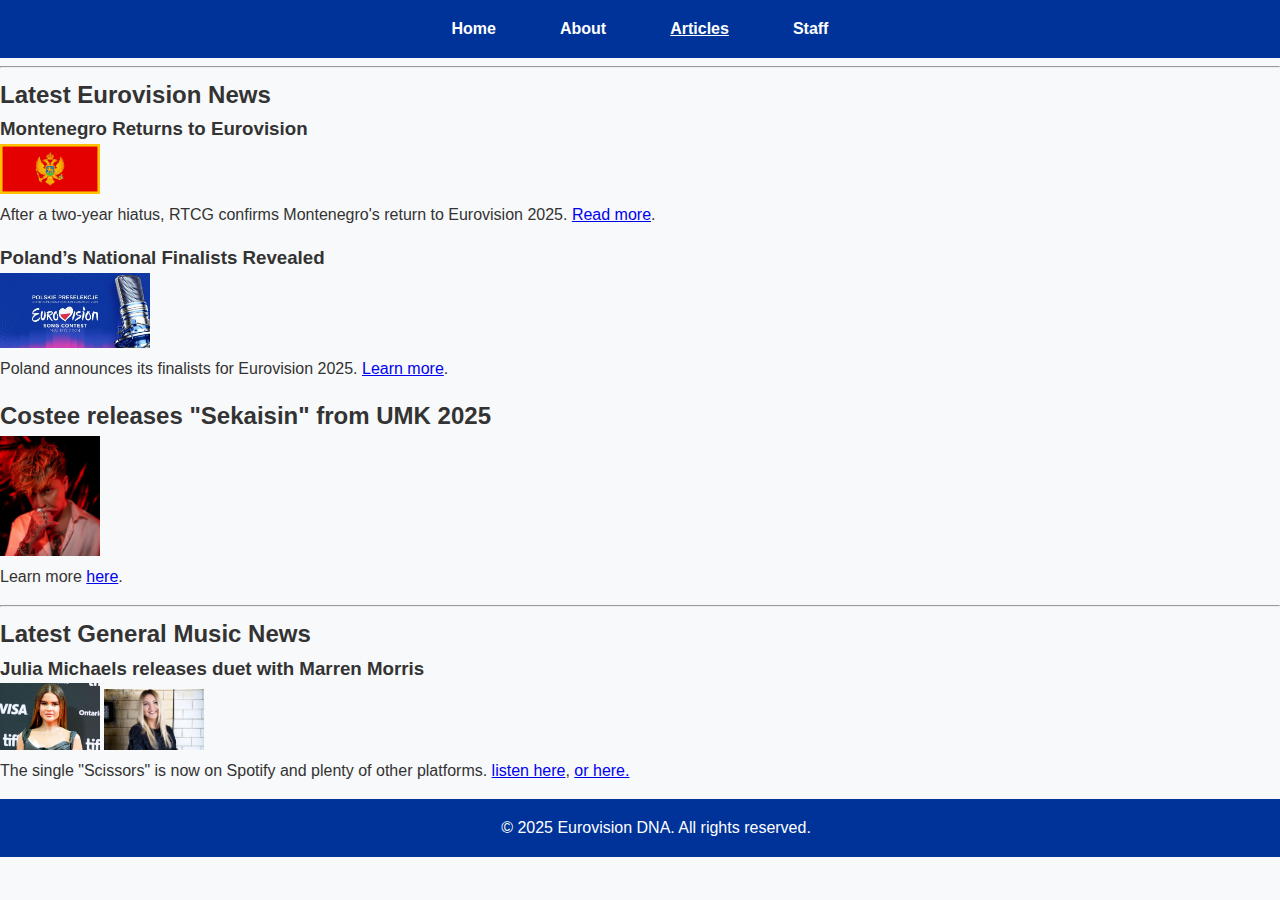
==== index.html @ eb4e88f5 "Update index.html" ====
<!DOCTYPE html>
<html lang="en">
<head>
  <meta charset="UTF-8">
  <meta name="viewport" content="width=device-width, initial-scale=1.0">
  <title>Eurovision DNA</title>
  <link rel="stylesheet" href="assets/styles.css">
</head>
  <body>
  <header>
    <nav>
      <ul>
        <li><a href="index.html">Home</a></li>
        <li><a href="about.html">About</a></li>
        <li><a href="articles.html" class="active">Articles</a></li>
        <li><a href="staff.html">Staff</a></li>
      </ul>
    </nav>
  </header>


        <hr class="section-divider">

        <section class="eurovision-news">
  <h2>Latest Eurovision News</h2>
  <!-- Eurovision news content -->
        </section>
            <article>
    <h3>Montenegro Returns to Eurovision</h3>
    <img src="assets/images/Flag_of_Montenegro.svg.png" alt="Montenegro Flag" style="width: 100px; height: auto;">
    <p>After a two-year hiatus, RTCG confirms Montenegro's return to Eurovision 2025. <a href="https://eurovision.tv/story/montenegro-return-eurovision-song-contest-2025">Read more</a>.</p>
  </article>
  <article>
    <h3>Poland’s National Finalists Revealed</h3>
    <img src="assets/images/poland-konkursu-piosenki-eurowizji-2024.jpg" alt="Poland National Final Logo" style="width: 150px; height: auto;">
    <p>Poland announces its finalists for Eurovision 2025. <a href="https://eurovoix.com/2025/01/14/poland-eurovision-2025-national-selection-participants-revealed/">Learn more</a>.</p>
  </article>
            <article>
  <h2>Costee releases "Sekaisin" from UMK 2025</h2>
                <img src="assets/images/ab6761610000e5eb569eae3501cbdab72e444b37.jpeg" alt="Costee" style="width: 100px; height: auto;">
  <p>Learn more <a href="https://www.esccovers.com/finland-costee-releases-sekaisin-from-umk-2025/?fbclid=IwY2xjawHzXLVleHRuA2FlbQIxMQABHUyqRS1yOIt8DYiSxzHWd7ZOxwOErYnNiMkOj1BxCPHSbTYs0IaZG2x7dA_aem_oQzm2VRE2Q3iWW9tyIQpnQ" target="_blank" rel="noopener noreferrer">here</a>.</p>
</article>

        <hr>

       <section class="general-music-news">
  <h2>Latest General Music News</h2>
  <!-- General music news content -->
</section>
            <article>
    <h3>Julia Michaels releases duet with Marren Morris</h3>
    <img src="assets/images/Marren_Morris.jpg" alt="Marren Morris" style="width: 100px; height: auto;">
<img src="assets/images/Julia_Michaels.jpg" alt="Julia Michaels" style="width: 100px; height: auto;">
    <p>The single "Scissors" is now on Spotify and plenty of other platforms. <a href="https://open.spotify.com/intl-pt/track/3JNgfzJac40BSzCc3H0e1i?si=a7cf78aa0b8d44a6">listen here</a>, <a href="https://youtu.be/0kxyE34B_rw?si=OwT6Xfkum58nBawD">or here.</a></p>
  </article>
            
</section>
    </main>
    
    <footer>
        <p>&copy; 2025 Eurovision DNA. All rights reserved.</p>
    </footer>
</body>
</html>
---- assets/styles.css ----
/* General Reset */
body, h1, h2, h3, p, nav, a {
    margin: 0;
    padding: 0;
    font-family: 'Arial', sans-serif;
    box-sizing: border-box;
}

body {
    line-height: 1.6;
    background: #f8f9fa;
    color: #333;
}

header {
    background: #0047AB;
    padding: 1rem 0;
    text-align: center;
}

nav a {
    color: #fff;
    text-decoration: none;
    margin: 0 1rem;
}

nav a:hover {
    text-decoration: underline;
}

.hero {
    padding: 2rem;
    text-align: center;
    background: #ffcc00;
    color: #0047AB;
}

.news-highlights {
    padding: 1rem;
    background: #fff;
    margin: 1rem;
    border-radius: 5px;
    box-shadow: 0 2px 5px rgba(0, 0, 0, 0.1);
}

article {
    margin-bottom: 1rem;
}

footer {
    text-align: center;
    padding: 1rem 0;
    background: #0047AB;
    color: #fff;
}

body {
  font-family: Arial, sans-serif;
  margin: 0;
  padding: 0;
  background-color: #f8f9fa;
  color: #333;
}

header {
  background-color: #003399;
  padding: 1rem;
}

nav ul {
  list-style: none;
  display: flex;
  justify-content: center;
  margin: 0;
  padding: 0;
}

nav ul li {
  margin: 0 1rem;
}

nav ul li a {
  text-decoration: none;
  color: #fff;
  font-weight: bold;
}

nav ul li a.active {
  text-decoration: underline;
}

.intro {
  text-align: center;
  margin: 2rem auto;
  padding: 1rem;
  background-color: #ffc300;
  border-radius: 8px;
  max-width: 800px;
}

.staff-card {
  text-align: center;
  margin: 2rem auto;
  max-width: 400px;
}

.staff-card img {
  width: 100%;
  border-radius: 8px;
}

footer {
  background-color: #003399;
  color: #fff;
  text-align: center;
  padding: 1rem;
  position: relative;
  bottom: 0;
  width: 100%;
}

<link rel="stylesheet" href="assets/styles.css">
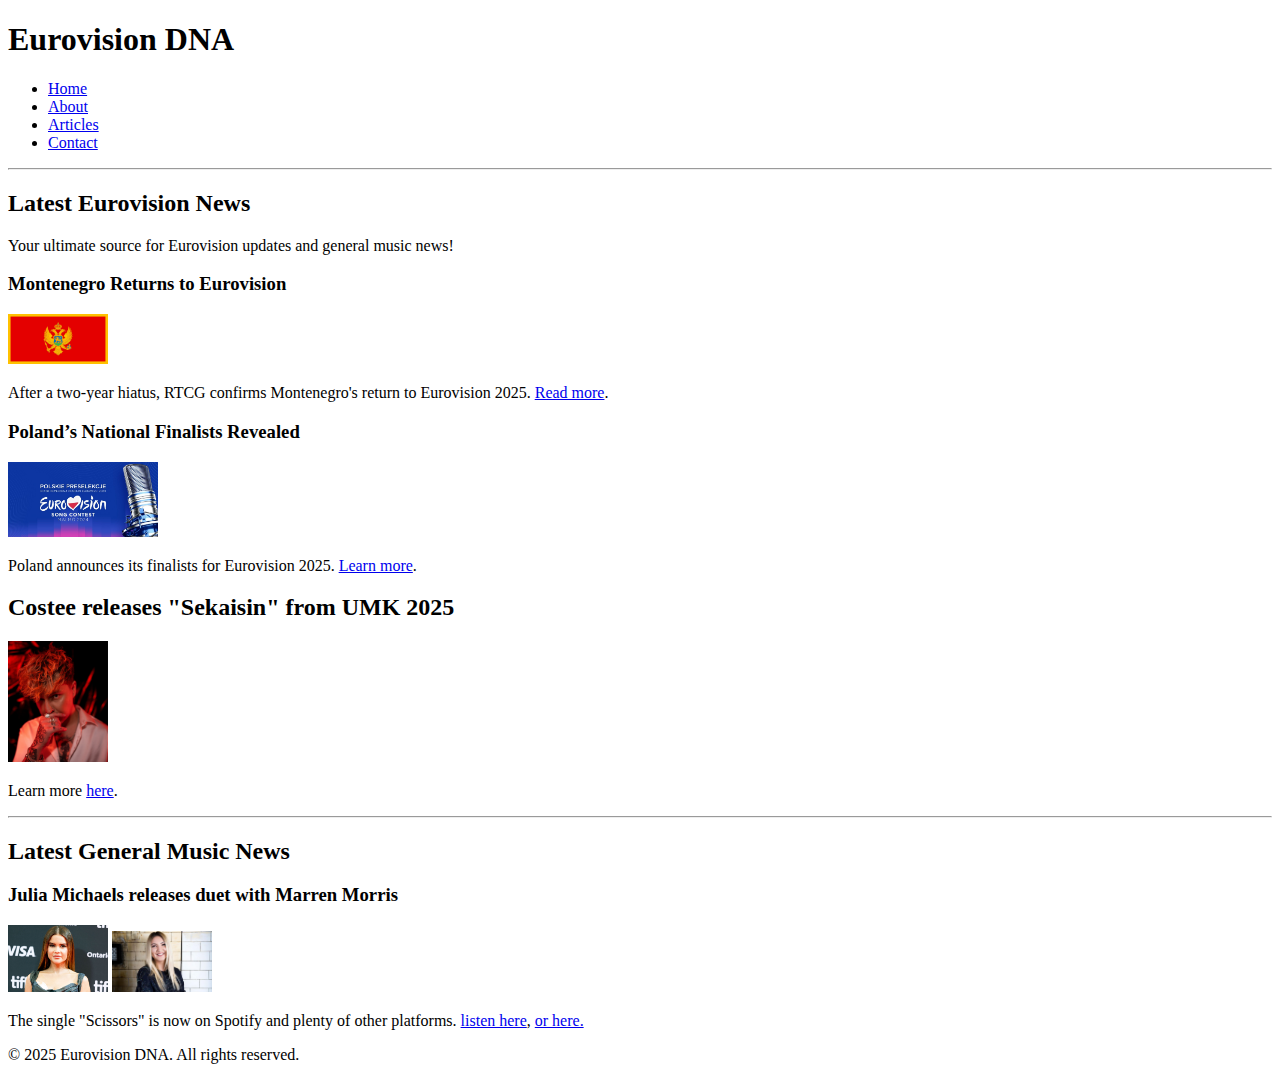
==== commit bdfdd557: "Update index.html" ====
--- a/index.html
+++ b/index.html
@@ -1,30 +1,36 @@
 <!DOCTYPE html>
 <html lang="en">
 <head>
-  <meta charset="UTF-8">
-  <meta name="viewport" content="width=device-width, initial-scale=1.0">
-  <title>Eurovision DNA</title>
-  <link rel="stylesheet" href="assets/styles.css">
+    <meta charset="UTF-8">
+    <meta name="viewport" content="width=device-width, initial-scale=1.0">
+    <title>Eurovision DNA</title>
+    <link rel="stylesheet" href="style.css">
+    <link href="https://fonts.googleapis.com/css2?family=Poppins:wght@300;400;600&display=swap" rel="stylesheet">
 </head>
   <body>
-  <header>
-    <nav>
-      <ul>
-        <li><a href="index.html">Home</a></li>
-        <li><a href="about.html">About</a></li>
-        <li><a href="articles.html" class="active">Articles</a></li>
-        <li><a href="staff.html">Staff</a></li>
-      </ul>
-    </nav>
-  </header>
+    <!-- Header Section -->
+    <header>
+        <div class="logo">
+            <h1>Eurovision DNA</h1>
+        </div>
+        <nav>
+            <ul>
+                <li><a href="#">Home</a></li>
+                <li><a href="#">About</a></li>
+                <li><a href="#">Articles</a></li>
+                <li><a href="#">Contact</a></li>
+            </ul>
+        </nav>
+    </header>
 
+         <hr class="section-divider">
 
-        <hr class="section-divider">
+      <!-- Hero Section -->
+    <section class="hero">
+        <h2>Latest Eurovision News</h2>
+        <p>Your ultimate source for Eurovision updates and general music news!</p>
+    </section>
 
-        <section class="eurovision-news">
-  <h2>Latest Eurovision News</h2>
-  <!-- Eurovision news content -->
-        </section>
             <article>
     <h3>Montenegro Returns to Eurovision</h3>
     <img src="assets/images/Flag_of_Montenegro.svg.png" alt="Montenegro Flag" style="width: 100px; height: auto;">
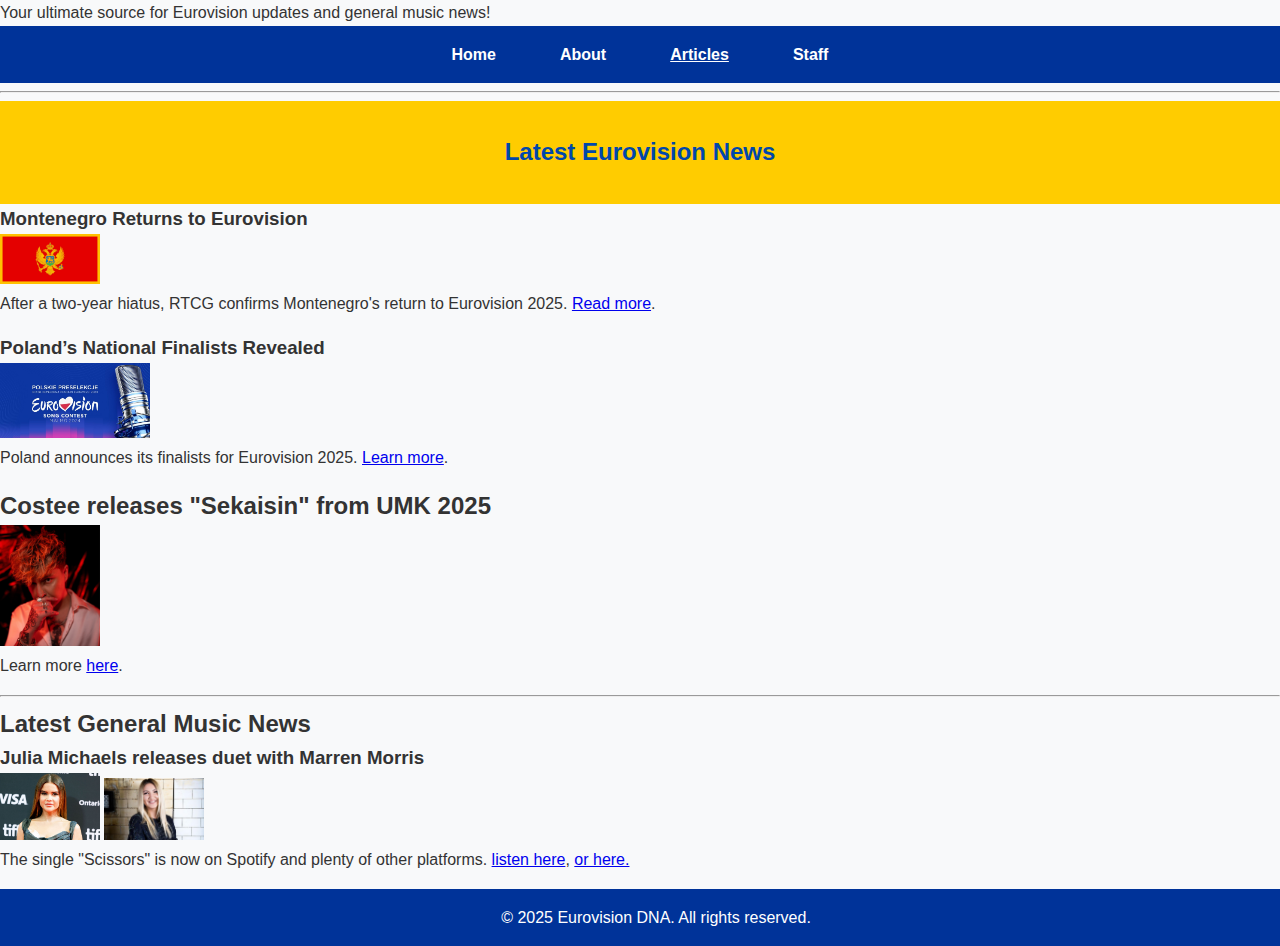
==== commit 883112a3: "Update index.html" ====
--- a/index.html
+++ b/index.html
@@ -1,34 +1,29 @@
 <!DOCTYPE html>
 <html lang="en">
 <head>
-    <meta charset="UTF-8">
-    <meta name="viewport" content="width=device-width, initial-scale=1.0">
-    <title>Eurovision DNA</title>
-    <link rel="stylesheet" href="style.css">
-    <link href="https://fonts.googleapis.com/css2?family=Poppins:wght@300;400;600&display=swap" rel="stylesheet">
+  <meta charset="UTF-8">
+  <meta name="viewport" content="width=device-width, initial-scale=1.0">
+  <title>Eurovision DNA</title>
+    Your ultimate source for Eurovision updates and general music news!
+  <link rel="stylesheet" href="assets/styles.css">
 </head>
-  <body>
-    <!-- Header Section -->
-    <header>
-        <div class="logo">
-            <h1>Eurovision DNA</h1>
-        </div>
-        <nav>
-            <ul>
-                <li><a href="#">Home</a></li>
-                <li><a href="#">About</a></li>
-                <li><a href="#">Articles</a></li>
-                <li><a href="#">Contact</a></li>
-            </ul>
-        </nav>
-    </header>
+<body>
+  <header>
+    <nav>
+      <ul>
+        <li><a href="index.html">Home</a></li>
+        <li><a href="about.html">About</a></li>
+        <li><a href="articles.html" class="active">Articles</a></li>
+        <li><a href="staff.html">Staff</a></li>
+      </ul>
+    </nav>
+  </header>
 
          <hr class="section-divider">
 
       <!-- Hero Section -->
     <section class="hero">
         <h2>Latest Eurovision News</h2>
-        <p>Your ultimate source for Eurovision updates and general music news!</p>
     </section>
 
             <article>
--- a/assets/styles.css
+++ b/assets/styles.css
@@ -0,0 +1,122 @@
+/* General Reset */
+body, h1, h2, h3, p, nav, a {
+    margin: 0;
+    padding: 0;
+    font-family: 'Arial', sans-serif;
+    box-sizing: border-box;
+}
+
+body {
+    line-height: 1.6;
+    background: #f8f9fa;
+    color: #333;
+}
+
+header {
+    background: #0047AB;
+    padding: 1rem 0;
+    text-align: center;
+}
+
+nav a {
+    color: #fff;
+    text-decoration: none;
+    margin: 0 1rem;
+}
+
+nav a:hover {
+    text-decoration: underline;
+}
+
+.hero {
+    padding: 2rem;
+    text-align: center;
+    background: #ffcc00;
+    color: #0047AB;
+}
+
+.news-highlights {
+    padding: 1rem;
+    background: #fff;
+    margin: 1rem;
+    border-radius: 5px;
+    box-shadow: 0 2px 5px rgba(0, 0, 0, 0.1);
+}
+
+article {
+    margin-bottom: 1rem;
+}
+
+footer {
+    text-align: center;
+    padding: 1rem 0;
+    background: #0047AB;
+    color: #fff;
+}
+
+body {
+  font-family: Arial, sans-serif;
+  margin: 0;
+  padding: 0;
+  background-color: #f8f9fa;
+  color: #333;
+}
+
+header {
+  background-color: #003399;
+  padding: 1rem;
+}
+
+nav ul {
+  list-style: none;
+  display: flex;
+  justify-content: center;
+  margin: 0;
+  padding: 0;
+}
+
+nav ul li {
+  margin: 0 1rem;
+}
+
+nav ul li a {
+  text-decoration: none;
+  color: #fff;
+  font-weight: bold;
+}
+
+nav ul li a.active {
+  text-decoration: underline;
+}
+
+.intro {
+  text-align: center;
+  margin: 2rem auto;
+  padding: 1rem;
+  background-color: #ffc300;
+  border-radius: 8px;
+  max-width: 800px;
+}
+
+.staff-card {
+  text-align: center;
+  margin: 2rem auto;
+  max-width: 400px;
+}
+
+.staff-card img {
+  width: 100%;
+  border-radius: 8px;
+}
+
+footer {
+  background-color: #003399;
+  color: #fff;
+  text-align: center;
+  padding: 1rem;
+  position: relative;
+  bottom: 0;
+  width: 100%;
+}
+
+<link rel="stylesheet" href="assets/styles.css">
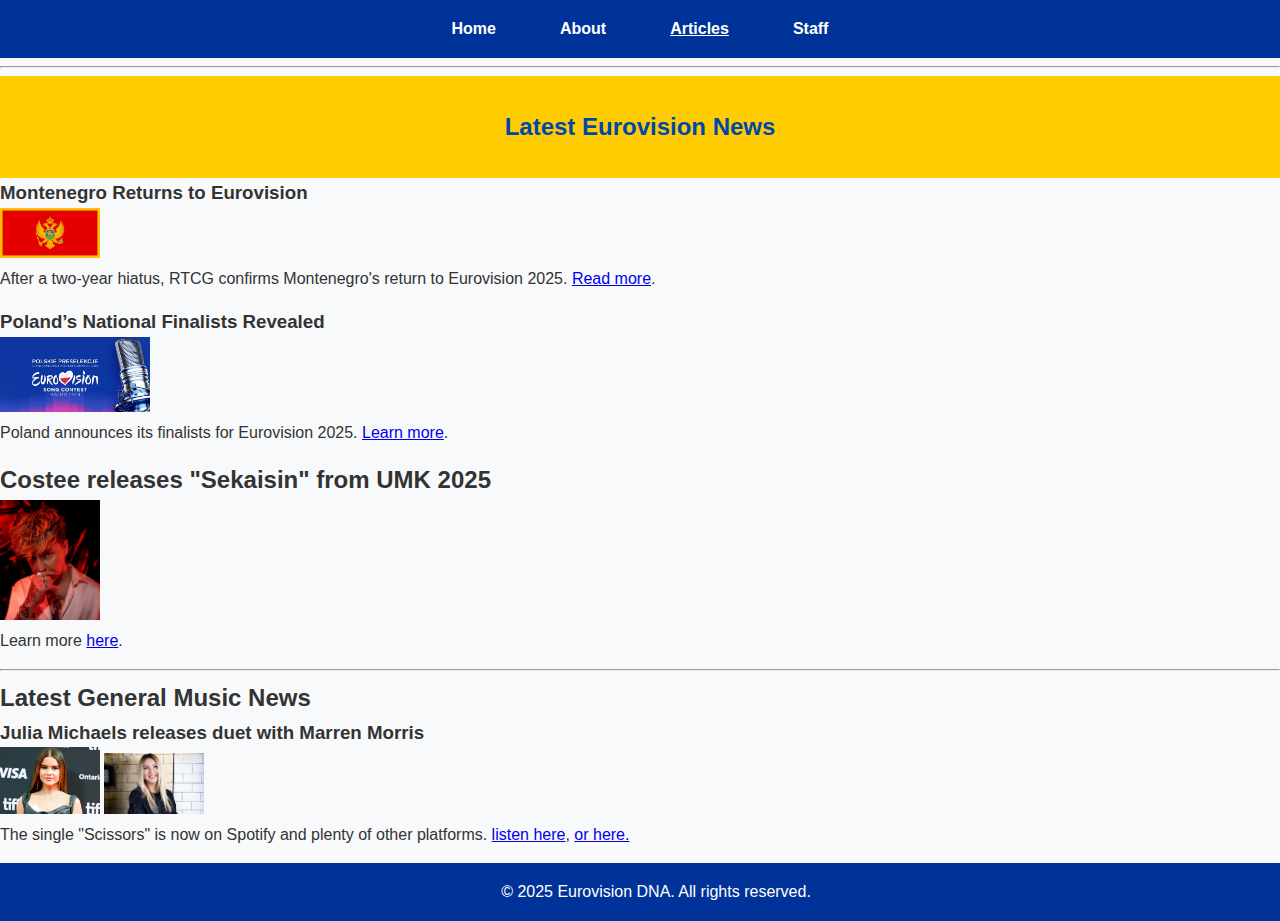
==== commit 02f5b122: "Update index.html" ====
--- a/index.html
+++ b/index.html
@@ -3,8 +3,9 @@
 <head>
   <meta charset="UTF-8">
   <meta name="viewport" content="width=device-width, initial-scale=1.0">
-  <title>Eurovision DNA</title>
-    Your ultimate source for Eurovision updates and general music news!
+  <title>Eurovision DNA
+    
+  Your ultimate source for Eurovision updates and general music news!</title>
   <link rel="stylesheet" href="assets/styles.css">
 </head>
 <body>
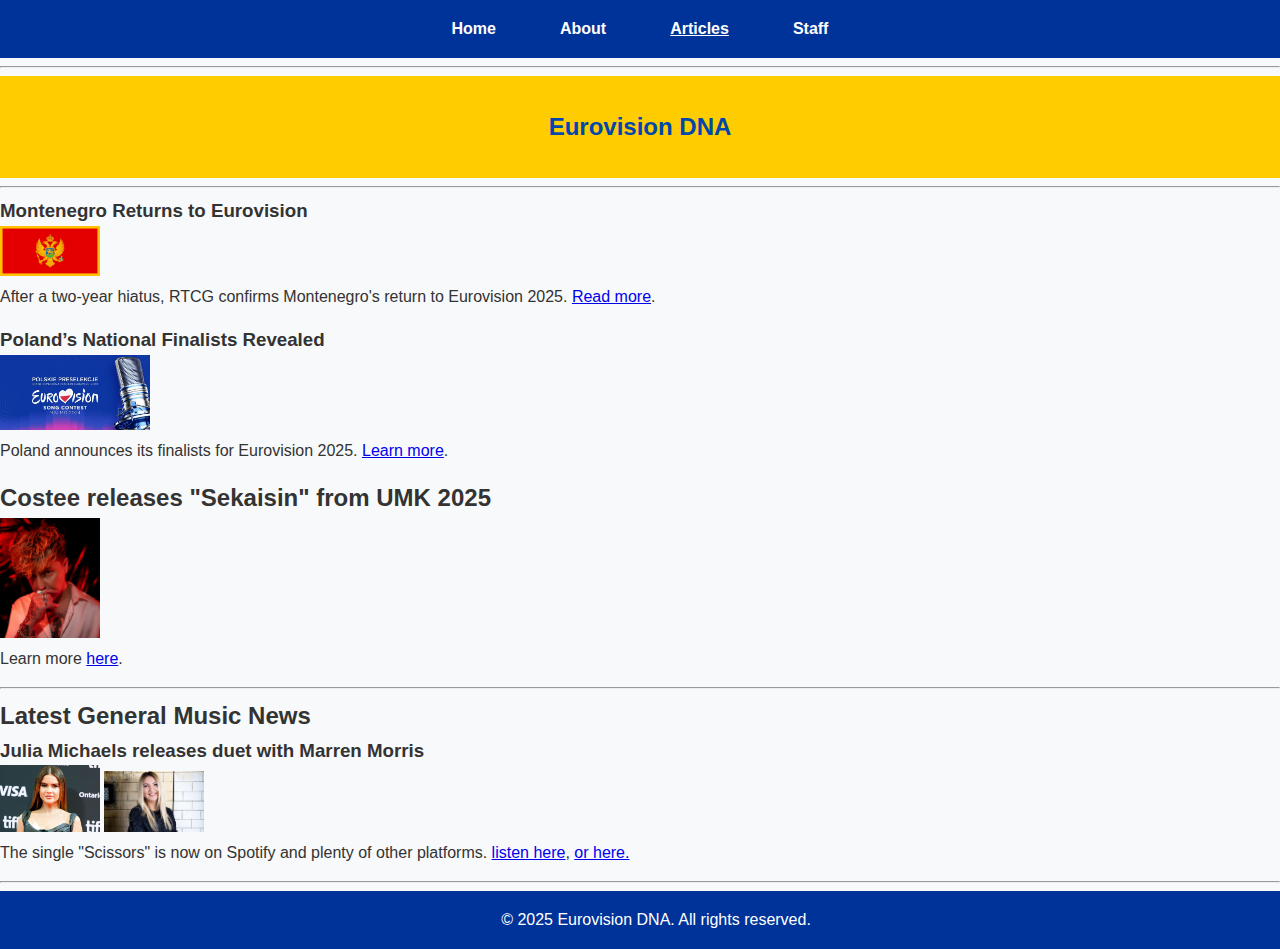
==== commit 2a6dcacb: "Update index.html" ====
--- a/index.html
+++ b/index.html
@@ -8,7 +8,8 @@
   Your ultimate source for Eurovision updates and general music news!</title>
   <link rel="stylesheet" href="assets/styles.css">
 </head>
-<body>
+
+  <body>
   <header>
     <nav>
       <ul>
@@ -20,12 +21,14 @@
     </nav>
   </header>
 
-         <hr class="section-divider">
+ <hr class="section-divider">
 
       <!-- Hero Section -->
     <section class="hero">
-        <h2>Latest Eurovision News</h2>
+        <h2>Eurovision DNA</h2>
     </section>
+
+  <hr class="section-divider">
 
             <article>
     <h3>Montenegro Returns to Eurovision</h3>
@@ -43,7 +46,7 @@
   <p>Learn more <a href="https://www.esccovers.com/finland-costee-releases-sekaisin-from-umk-2025/?fbclid=IwY2xjawHzXLVleHRuA2FlbQIxMQABHUyqRS1yOIt8DYiSxzHWd7ZOxwOErYnNiMkOj1BxCPHSbTYs0IaZG2x7dA_aem_oQzm2VRE2Q3iWW9tyIQpnQ" target="_blank" rel="noopener noreferrer">here</a>.</p>
 </article>
 
-        <hr>
+         <hr class="section-divider">
 
        <section class="general-music-news">
   <h2>Latest General Music News</h2>
@@ -58,6 +61,8 @@
             
 </section>
     </main>
+
+ <hr class="section-divider">
     
     <footer>
         <p>&copy; 2025 Eurovision DNA. All rights reserved.</p>
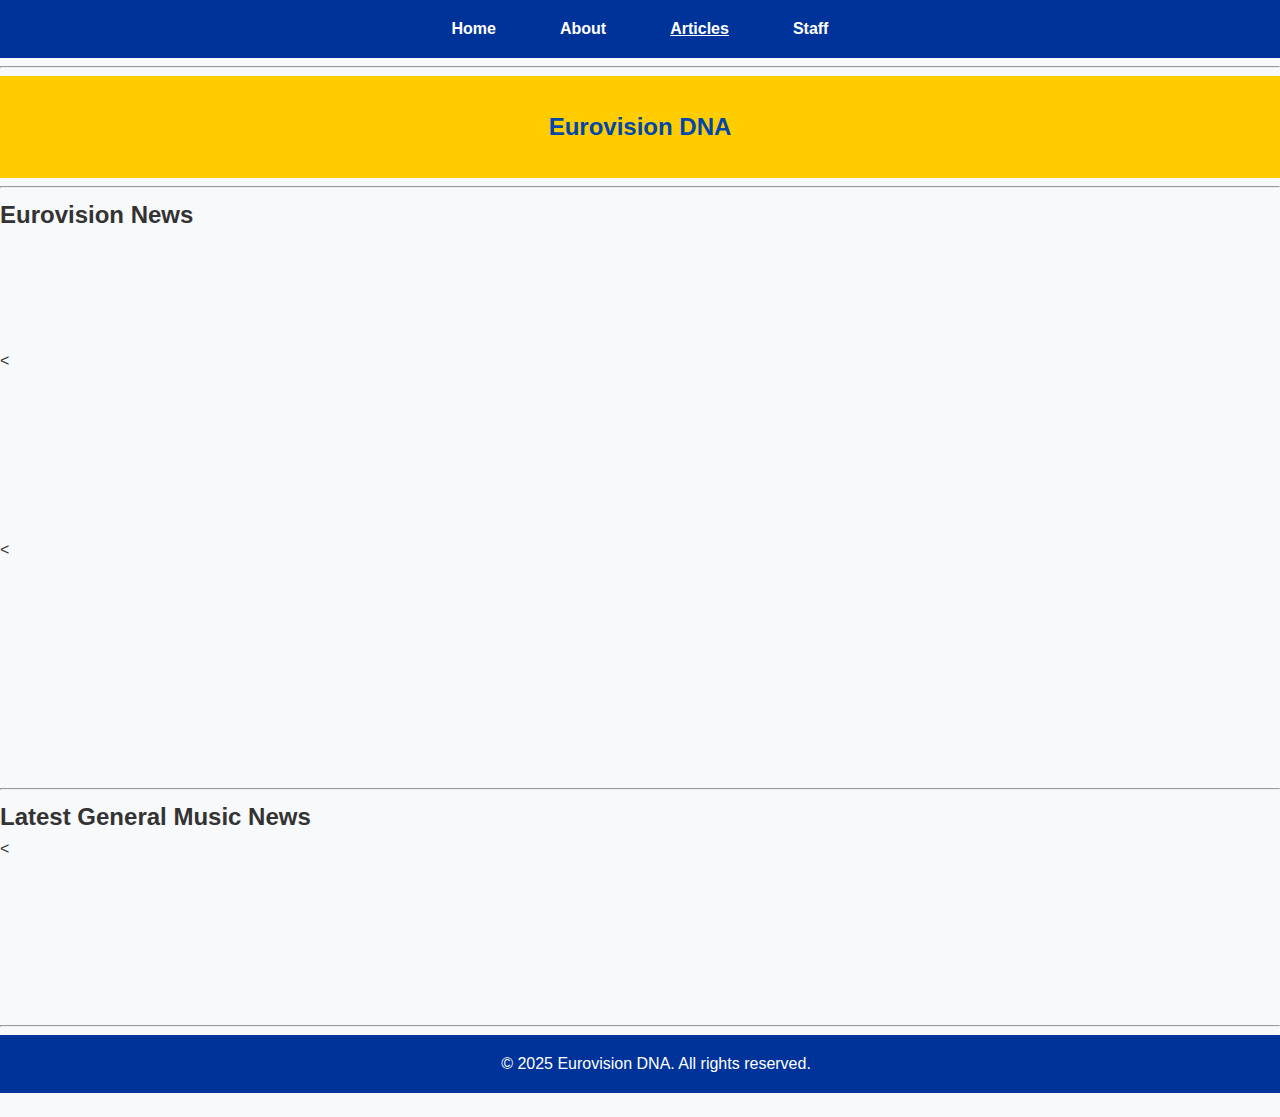
==== commit 28f5eac2: "Update index.html" ====
--- a/index.html
+++ b/index.html
@@ -7,6 +7,13 @@
     
   Your ultimate source for Eurovision updates and general music news!</title>
   <link rel="stylesheet" href="assets/styles.css">
+  <link rel="stylesheet" href="https://cdn.jsdelivr.net/npm/aos@2.3.4/dist/aos.css" />
+<script src="https://cdn.jsdelivr.net/npm/aos@2.3.4/dist/aos.js"></script>
+
+  <script>
+  AOS.init();
+</script>
+
 </head>
 
   <body>
@@ -29,22 +36,25 @@
     </section>
 
   <hr class="section-divider">
+<h2>Eurovision News</h2>
 
-            <article>
+    <!-- Eurovision News -->
+  
+            <div class="news-card" data-aos="fade-up" data-aos-duration="1000">
     <h3>Montenegro Returns to Eurovision</h3>
     <img src="assets/images/Flag_of_Montenegro.svg.png" alt="Montenegro Flag" style="width: 100px; height: auto;">
     <p>After a two-year hiatus, RTCG confirms Montenegro's return to Eurovision 2025. <a href="https://eurovision.tv/story/montenegro-return-eurovision-song-contest-2025">Read more</a>.</p>
-  </article>
-  <article>
+  </div>
+  <<div class="news-card" data-aos="fade-up" data-aos-duration="1000">>
     <h3>Poland’s National Finalists Revealed</h3>
     <img src="assets/images/poland-konkursu-piosenki-eurowizji-2024.jpg" alt="Poland National Final Logo" style="width: 150px; height: auto;">
     <p>Poland announces its finalists for Eurovision 2025. <a href="https://eurovoix.com/2025/01/14/poland-eurovision-2025-national-selection-participants-revealed/">Learn more</a>.</p>
-  </article>
-            <article>
+  </div>
+            <<div class="news-card" data-aos="fade-up" data-aos-duration="1000">>
   <h2>Costee releases "Sekaisin" from UMK 2025</h2>
                 <img src="assets/images/ab6761610000e5eb569eae3501cbdab72e444b37.jpeg" alt="Costee" style="width: 100px; height: auto;">
   <p>Learn more <a href="https://www.esccovers.com/finland-costee-releases-sekaisin-from-umk-2025/?fbclid=IwY2xjawHzXLVleHRuA2FlbQIxMQABHUyqRS1yOIt8DYiSxzHWd7ZOxwOErYnNiMkOj1BxCPHSbTYs0IaZG2x7dA_aem_oQzm2VRE2Q3iWW9tyIQpnQ" target="_blank" rel="noopener noreferrer">here</a>.</p>
-</article>
+</div>
 
          <hr class="section-divider">
 
@@ -52,12 +62,12 @@
   <h2>Latest General Music News</h2>
   <!-- General music news content -->
 </section>
-            <article>
+            <<div class="news-card" data-aos="fade-up" data-aos-duration="1000">>
     <h3>Julia Michaels releases duet with Marren Morris</h3>
     <img src="assets/images/Marren_Morris.jpg" alt="Marren Morris" style="width: 100px; height: auto;">
 <img src="assets/images/Julia_Michaels.jpg" alt="Julia Michaels" style="width: 100px; height: auto;">
     <p>The single "Scissors" is now on Spotify and plenty of other platforms. <a href="https://open.spotify.com/intl-pt/track/3JNgfzJac40BSzCc3H0e1i?si=a7cf78aa0b8d44a6">listen here</a>, <a href="https://youtu.be/0kxyE34B_rw?si=OwT6Xfkum58nBawD">or here.</a></p>
-  </article>
+  </div>
             
 </section>
     </main>
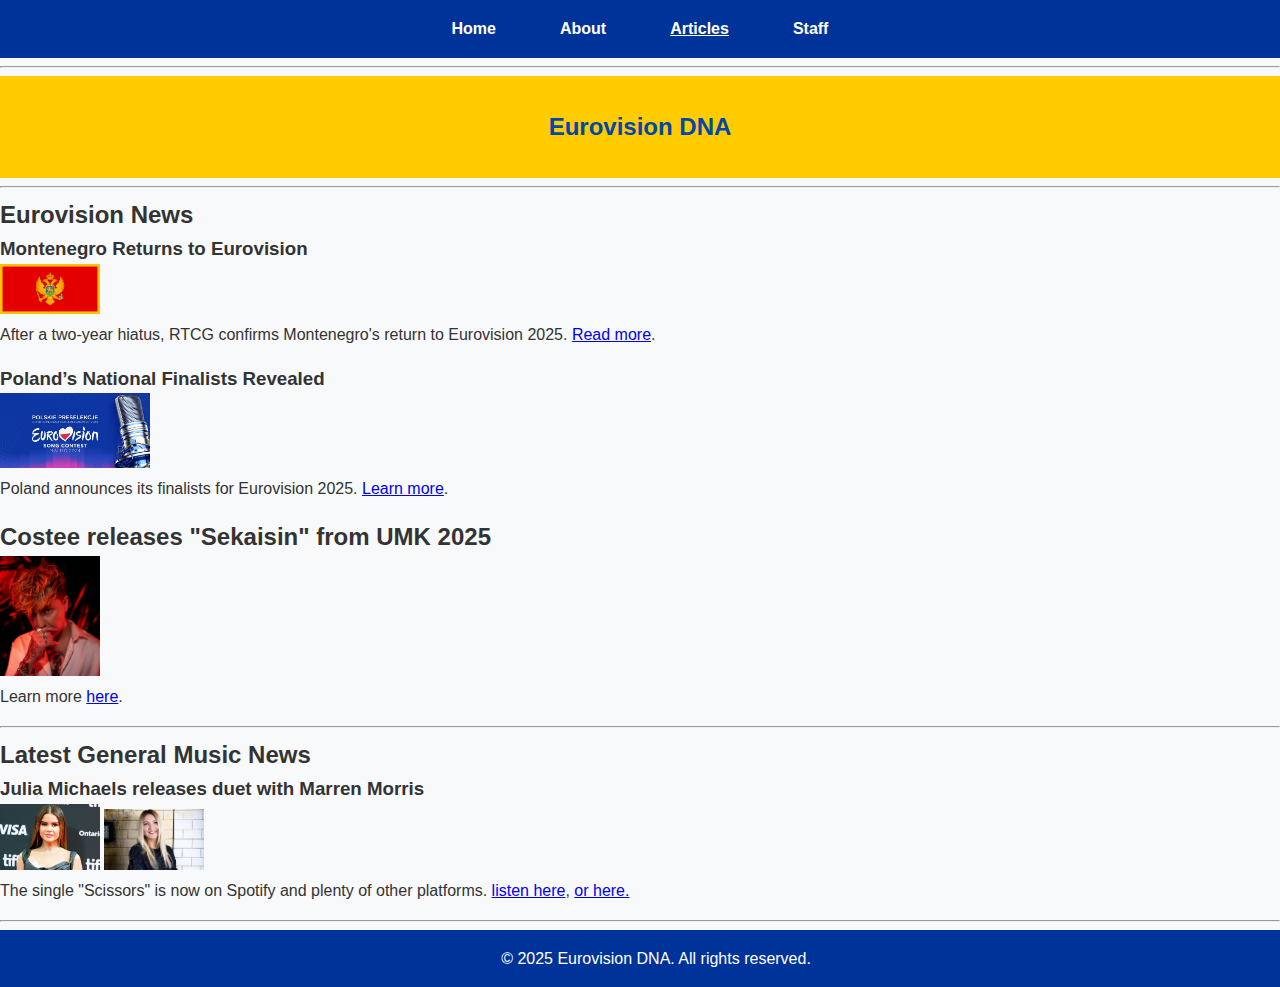
==== commit 55b7e905: "Update index.html" ====
--- a/index.html
+++ b/index.html
@@ -40,21 +40,21 @@
 
     <!-- Eurovision News -->
   
-            <div class="news-card" data-aos="fade-up" data-aos-duration="1000">
+            <article>
     <h3>Montenegro Returns to Eurovision</h3>
     <img src="assets/images/Flag_of_Montenegro.svg.png" alt="Montenegro Flag" style="width: 100px; height: auto;">
     <p>After a two-year hiatus, RTCG confirms Montenegro's return to Eurovision 2025. <a href="https://eurovision.tv/story/montenegro-return-eurovision-song-contest-2025">Read more</a>.</p>
-  </div>
-  <<div class="news-card" data-aos="fade-up" data-aos-duration="1000">>
+  </article>
+  <article>
     <h3>Poland’s National Finalists Revealed</h3>
     <img src="assets/images/poland-konkursu-piosenki-eurowizji-2024.jpg" alt="Poland National Final Logo" style="width: 150px; height: auto;">
     <p>Poland announces its finalists for Eurovision 2025. <a href="https://eurovoix.com/2025/01/14/poland-eurovision-2025-national-selection-participants-revealed/">Learn more</a>.</p>
-  </div>
-            <<div class="news-card" data-aos="fade-up" data-aos-duration="1000">>
+  </article>
+            <article>
   <h2>Costee releases "Sekaisin" from UMK 2025</h2>
                 <img src="assets/images/ab6761610000e5eb569eae3501cbdab72e444b37.jpeg" alt="Costee" style="width: 100px; height: auto;">
   <p>Learn more <a href="https://www.esccovers.com/finland-costee-releases-sekaisin-from-umk-2025/?fbclid=IwY2xjawHzXLVleHRuA2FlbQIxMQABHUyqRS1yOIt8DYiSxzHWd7ZOxwOErYnNiMkOj1BxCPHSbTYs0IaZG2x7dA_aem_oQzm2VRE2Q3iWW9tyIQpnQ" target="_blank" rel="noopener noreferrer">here</a>.</p>
-</div>
+</article>
 
          <hr class="section-divider">
 
@@ -62,12 +62,12 @@
   <h2>Latest General Music News</h2>
   <!-- General music news content -->
 </section>
-            <<div class="news-card" data-aos="fade-up" data-aos-duration="1000">>
+            <article>
     <h3>Julia Michaels releases duet with Marren Morris</h3>
     <img src="assets/images/Marren_Morris.jpg" alt="Marren Morris" style="width: 100px; height: auto;">
 <img src="assets/images/Julia_Michaels.jpg" alt="Julia Michaels" style="width: 100px; height: auto;">
     <p>The single "Scissors" is now on Spotify and plenty of other platforms. <a href="https://open.spotify.com/intl-pt/track/3JNgfzJac40BSzCc3H0e1i?si=a7cf78aa0b8d44a6">listen here</a>, <a href="https://youtu.be/0kxyE34B_rw?si=OwT6Xfkum58nBawD">or here.</a></p>
-  </div>
+  </article>
             
 </section>
     </main>
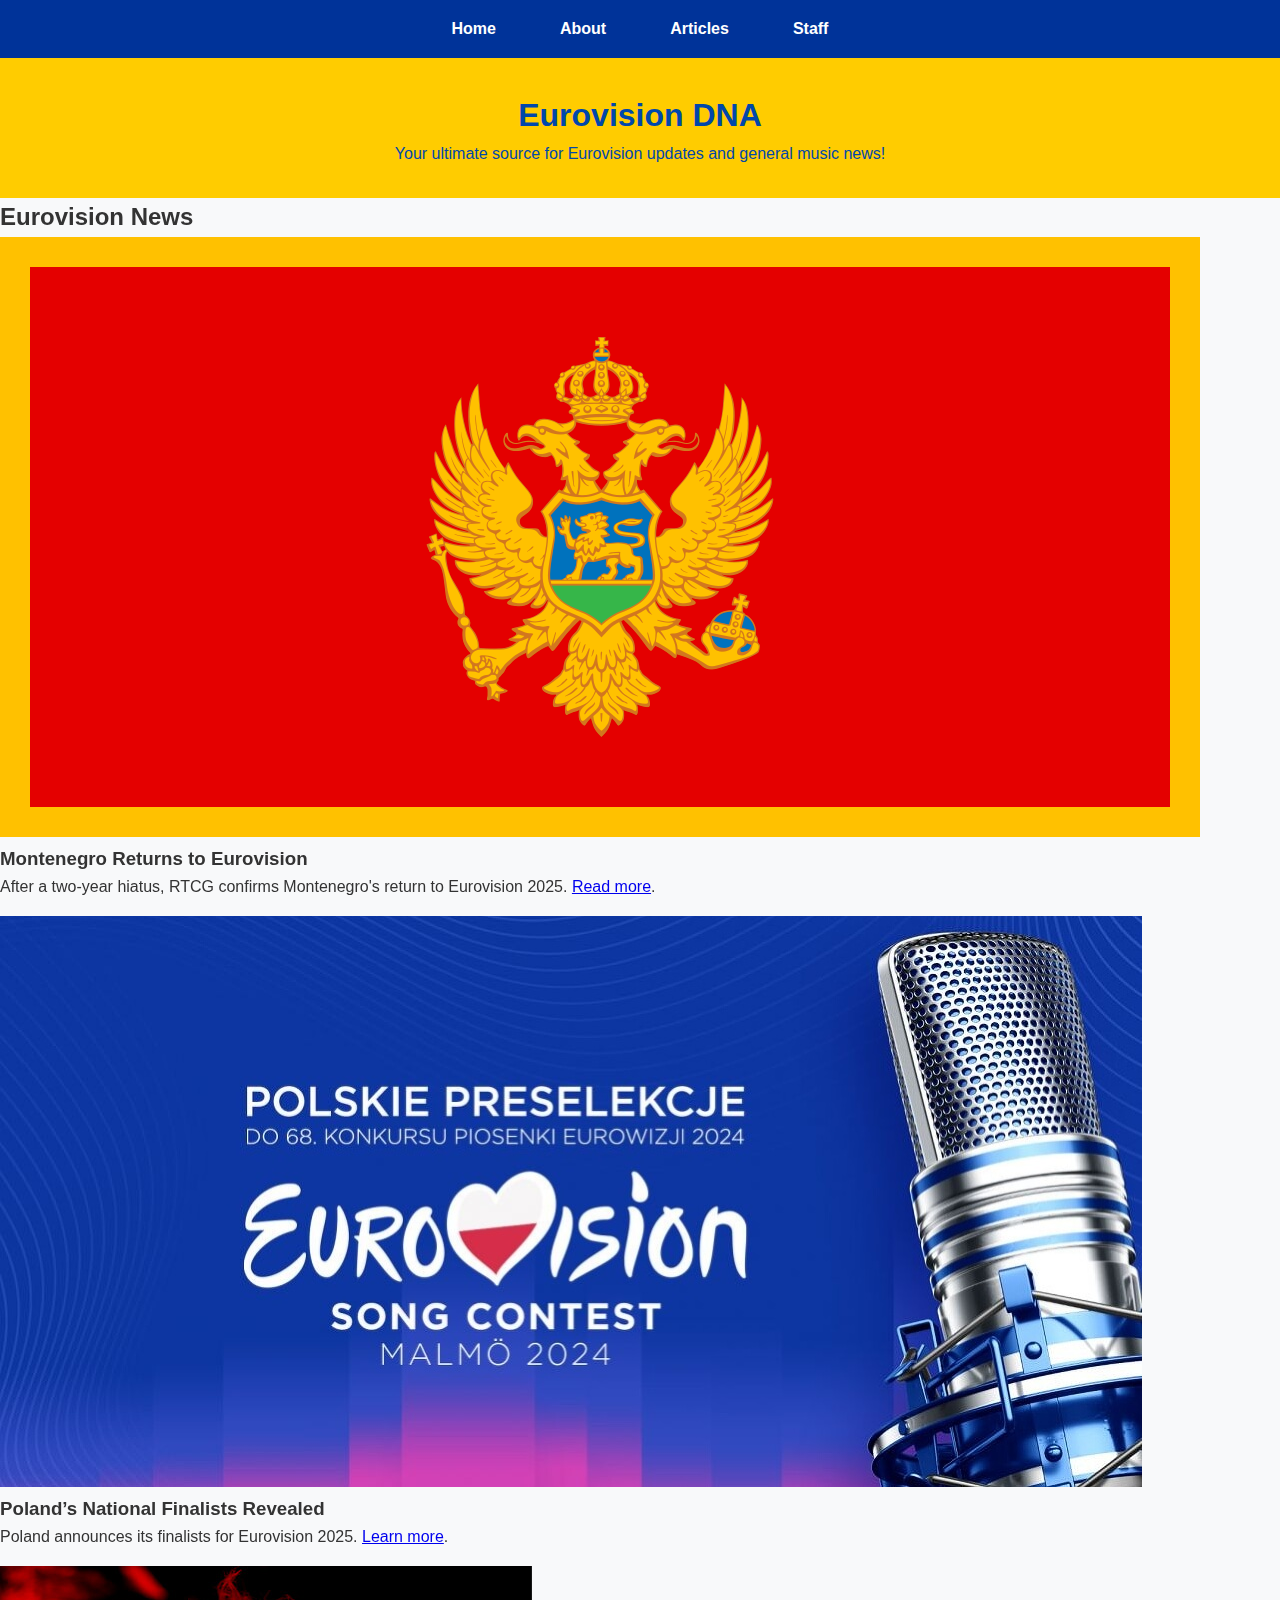
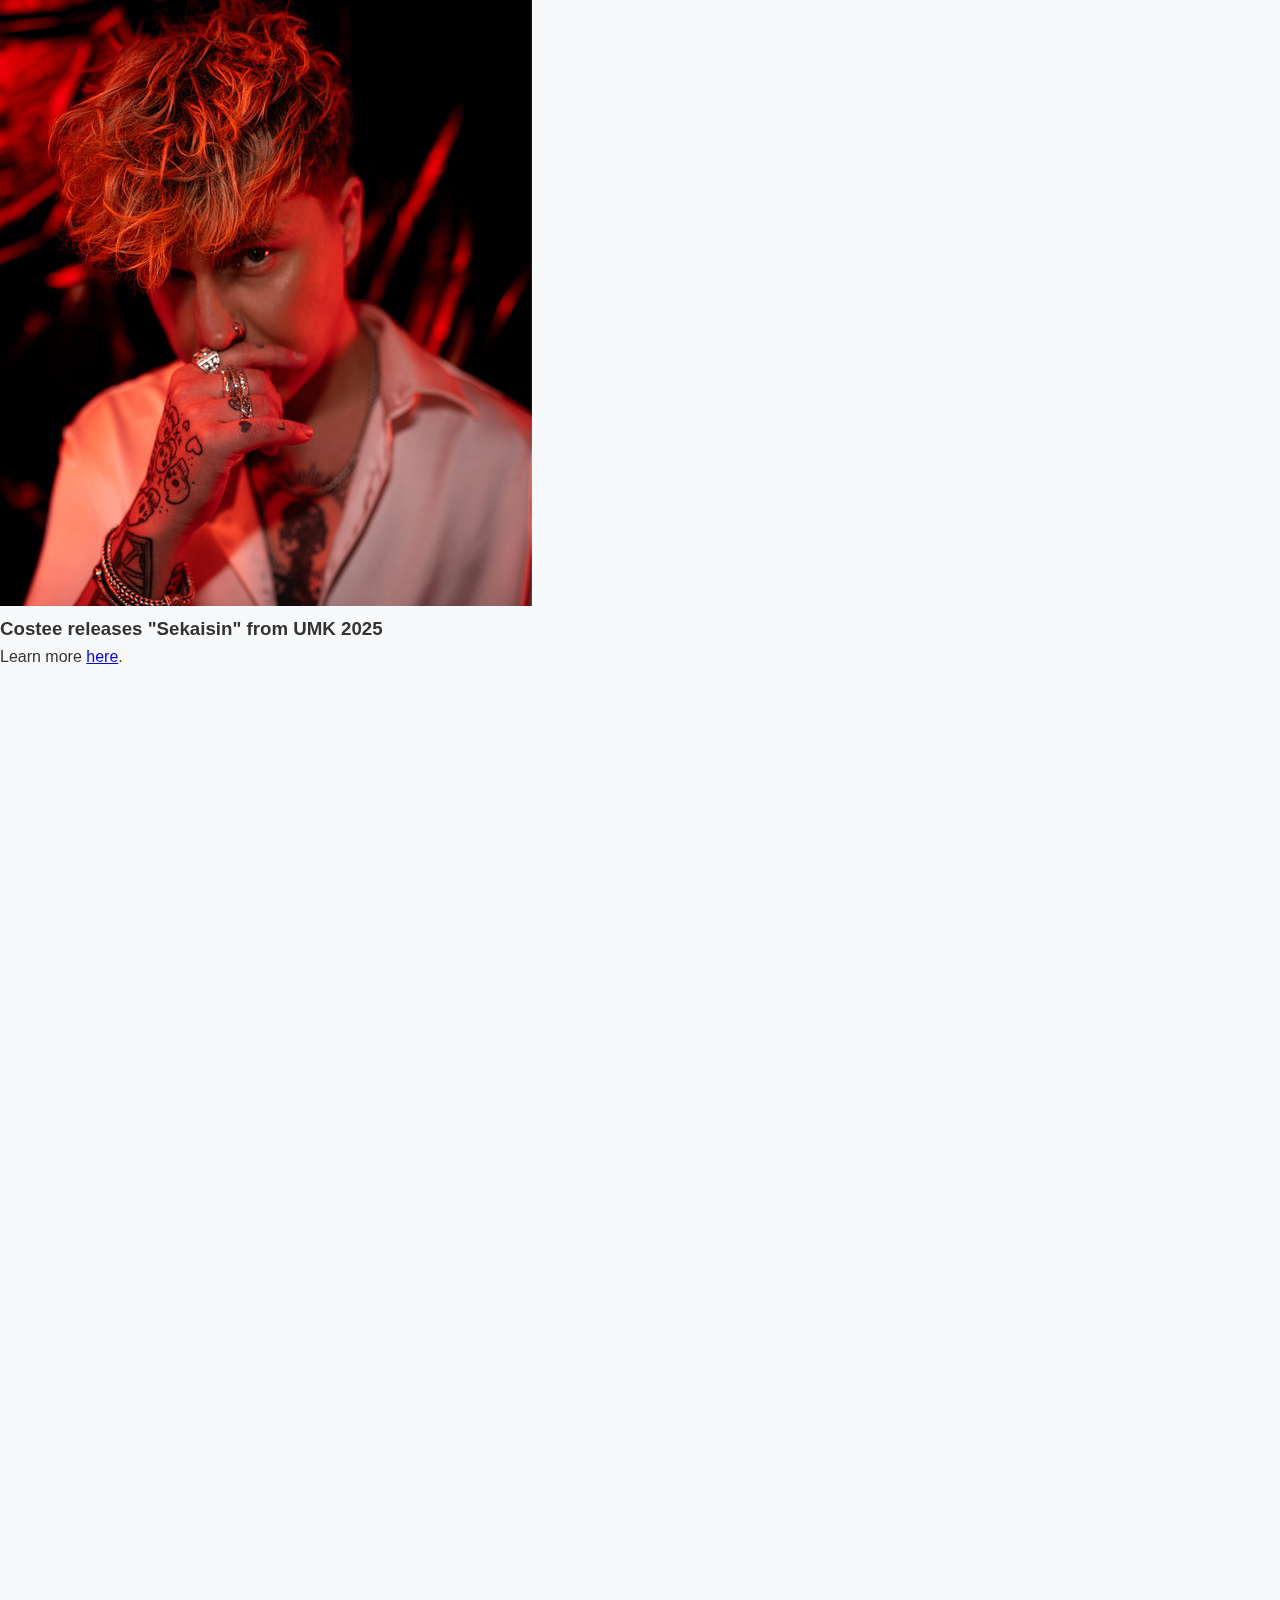
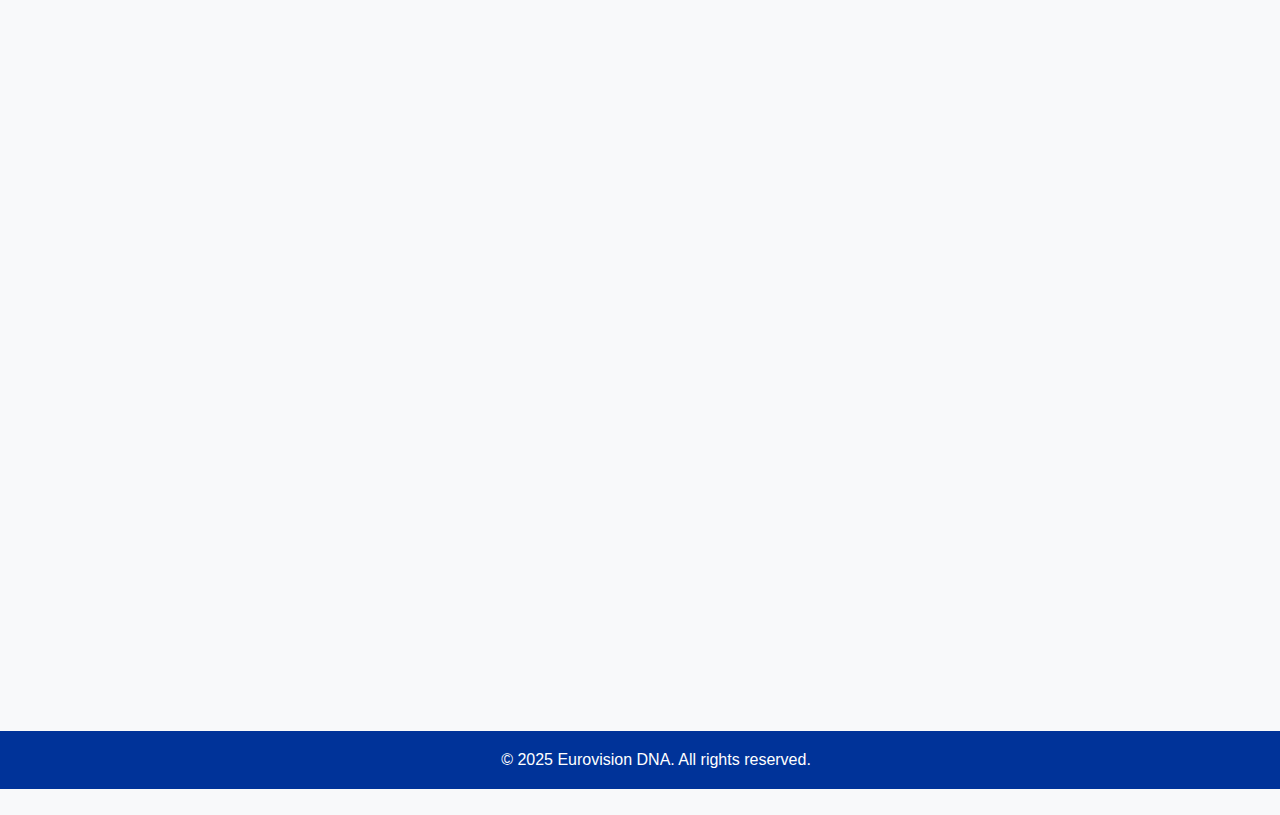
==== commit c2870d37: "Update index.html" ====
--- a/index.html
+++ b/index.html
@@ -3,79 +3,89 @@
 <head>
   <meta charset="UTF-8">
   <meta name="viewport" content="width=device-width, initial-scale=1.0">
-  <title>Eurovision DNA
-    
-  Your ultimate source for Eurovision updates and general music news!</title>
+  <title>Eurovision DNA - Your Ultimate Source for Eurovision and Music in General Updates!</title>
   <link rel="stylesheet" href="assets/styles.css">
-  <link rel="stylesheet" href="https://cdn.jsdelivr.net/npm/aos@2.3.4/dist/aos.css" />
-<script src="https://cdn.jsdelivr.net/npm/aos@2.3.4/dist/aos.js"></script>
-
+  <link rel="stylesheet" href="https://cdn.jsdelivr.net/npm/aos@2.3.4/dist/aos.css">
+  <script src="https://cdn.jsdelivr.net/npm/aos@2.3.4/dist/aos.js" defer></script>
   <script>
-  AOS.init();
-</script>
-
+    document.addEventListener('DOMContentLoaded', () => {
+      AOS.init();
+    });
+  </script>
 </head>
 
-  <body>
+<body>
+  <!-- Header Section -->
   <header>
     <nav>
       <ul>
         <li><a href="index.html">Home</a></li>
         <li><a href="about.html">About</a></li>
-        <li><a href="articles.html" class="active">Articles</a></li>
+        <li><a href="articles.html">Articles</a></li>
         <li><a href="staff.html">Staff</a></li>
       </ul>
     </nav>
   </header>
 
- <hr class="section-divider">
+  <!-- Hero Section -->
+  <section class="hero" data-aos="fade-up">
+    <div class="hero-content">
+      <h1>Eurovision DNA</h1>
+      <p>Your ultimate source for Eurovision updates and general music news!</p>
+    </div>
+  </section>
 
-      <!-- Hero Section -->
-    <section class="hero">
-        <h2>Eurovision DNA</h2>
-    </section>
+  <!-- Eurovision News Section -->
+  <section class="news-section" data-aos="fade-up">
+    <h2>Eurovision News</h2>
+    <div class="news-container">
+      <!-- Article 1 -->
+      <article class="news-item">
+        <img src="assets/images/Flag_of_Montenegro.svg.png" alt="Montenegro Flag">
+        <h3>Montenegro Returns to Eurovision</h3>
+        <p>After a two-year hiatus, RTCG confirms Montenegro's return to Eurovision 2025. 
+          <a href="https://eurovision.tv/story/montenegro-return-eurovision-song-contest-2025" target="_blank" rel="noopener noreferrer">Read more</a>.
+        </p>
+      </article>
+      <!-- Article 2 -->
+      <article class="news-item">
+        <img src="assets/images/poland-konkursu-piosenki-eurowizji-2024.jpg" alt="Poland National Final Logo">
+        <h3>Poland’s National Finalists Revealed</h3>
+        <p>Poland announces its finalists for Eurovision 2025. 
+          <a href="https://eurovoix.com/2025/01/14/poland-eurovision-2025-national-selection-participants-revealed/" target="_blank" rel="noopener noreferrer">Learn more</a>.
+        </p>
+      </article>
+      <!-- Article 3 -->
+      <article class="news-item">
+        <img src="assets/images/ab6761610000e5eb569eae3501cbdab72e444b37.jpeg" alt="Costee">
+        <h3>Costee releases "Sekaisin" from UMK 2025</h3>
+        <p>Learn more 
+          <a href="https://www.esccovers.com/finland-costee-releases-sekaisin-from-umk-2025/" target="_blank" rel="noopener noreferrer">here</a>.
+        </p>
+      </article>
+    </div>
+  </section>
 
-  <hr class="section-divider">
-<h2>Eurovision News</h2>
+  <!-- General Music News Section -->
+  <section class="music-news" data-aos="fade-up">
+    <h2>Latest General Music News</h2>
+    <div class="news-container">
+      <article class="news-item">
+        <img src="assets/images/Marren_Morris.jpg" alt="Marren Morris">
+        <img src="assets/images/Julia_Michaels.jpg" alt="Julia Michaels">
+        <h3>Julia Michaels releases duet with Marren Morris</h3>
+        <p>The single "Scissors" is now on Spotify and plenty of other platforms. 
+          <a href="https://open.spotify.com/intl-pt/track/3JNgfzJac40BSzCc3H0e1i?si=a7cf78aa0b8d44a6" target="_blank" rel="noopener noreferrer">Listen here</a>, 
+          <a href="https://youtu.be/0kxyE34B_rw?si=OwT6Xfkum58nBawD" target="_blank" rel="noopener noreferrer">or here</a>.
+        </p>
+      </article>
+    </div>
+  </section>
 
-    <!-- Eurovision News -->
-  
-            <article>
-    <h3>Montenegro Returns to Eurovision</h3>
-    <img src="assets/images/Flag_of_Montenegro.svg.png" alt="Montenegro Flag" style="width: 100px; height: auto;">
-    <p>After a two-year hiatus, RTCG confirms Montenegro's return to Eurovision 2025. <a href="https://eurovision.tv/story/montenegro-return-eurovision-song-contest-2025">Read more</a>.</p>
-  </article>
-  <article>
-    <h3>Poland’s National Finalists Revealed</h3>
-    <img src="assets/images/poland-konkursu-piosenki-eurowizji-2024.jpg" alt="Poland National Final Logo" style="width: 150px; height: auto;">
-    <p>Poland announces its finalists for Eurovision 2025. <a href="https://eurovoix.com/2025/01/14/poland-eurovision-2025-national-selection-participants-revealed/">Learn more</a>.</p>
-  </article>
-            <article>
-  <h2>Costee releases "Sekaisin" from UMK 2025</h2>
-                <img src="assets/images/ab6761610000e5eb569eae3501cbdab72e444b37.jpeg" alt="Costee" style="width: 100px; height: auto;">
-  <p>Learn more <a href="https://www.esccovers.com/finland-costee-releases-sekaisin-from-umk-2025/?fbclid=IwY2xjawHzXLVleHRuA2FlbQIxMQABHUyqRS1yOIt8DYiSxzHWd7ZOxwOErYnNiMkOj1BxCPHSbTYs0IaZG2x7dA_aem_oQzm2VRE2Q3iWW9tyIQpnQ" target="_blank" rel="noopener noreferrer">here</a>.</p>
-</article>
-
-         <hr class="section-divider">
-
-       <section class="general-music-news">
-  <h2>Latest General Music News</h2>
-  <!-- General music news content -->
-</section>
-            <article>
-    <h3>Julia Michaels releases duet with Marren Morris</h3>
-    <img src="assets/images/Marren_Morris.jpg" alt="Marren Morris" style="width: 100px; height: auto;">
-<img src="assets/images/Julia_Michaels.jpg" alt="Julia Michaels" style="width: 100px; height: auto;">
-    <p>The single "Scissors" is now on Spotify and plenty of other platforms. <a href="https://open.spotify.com/intl-pt/track/3JNgfzJac40BSzCc3H0e1i?si=a7cf78aa0b8d44a6">listen here</a>, <a href="https://youtu.be/0kxyE34B_rw?si=OwT6Xfkum58nBawD">or here.</a></p>
-  </article>
-            
-</section>
-    </main>
-
- <hr class="section-divider">
-    
-    <footer>
-        <p>&copy; 2025 Eurovision DNA. All rights reserved.</p>
-    </footer>
+  <!-- Footer Section -->
+  <footer>
+    <p>&copy; 2025 Eurovision DNA. All rights reserved.</p>
+  </footer>
 </body>
 </html>
+
